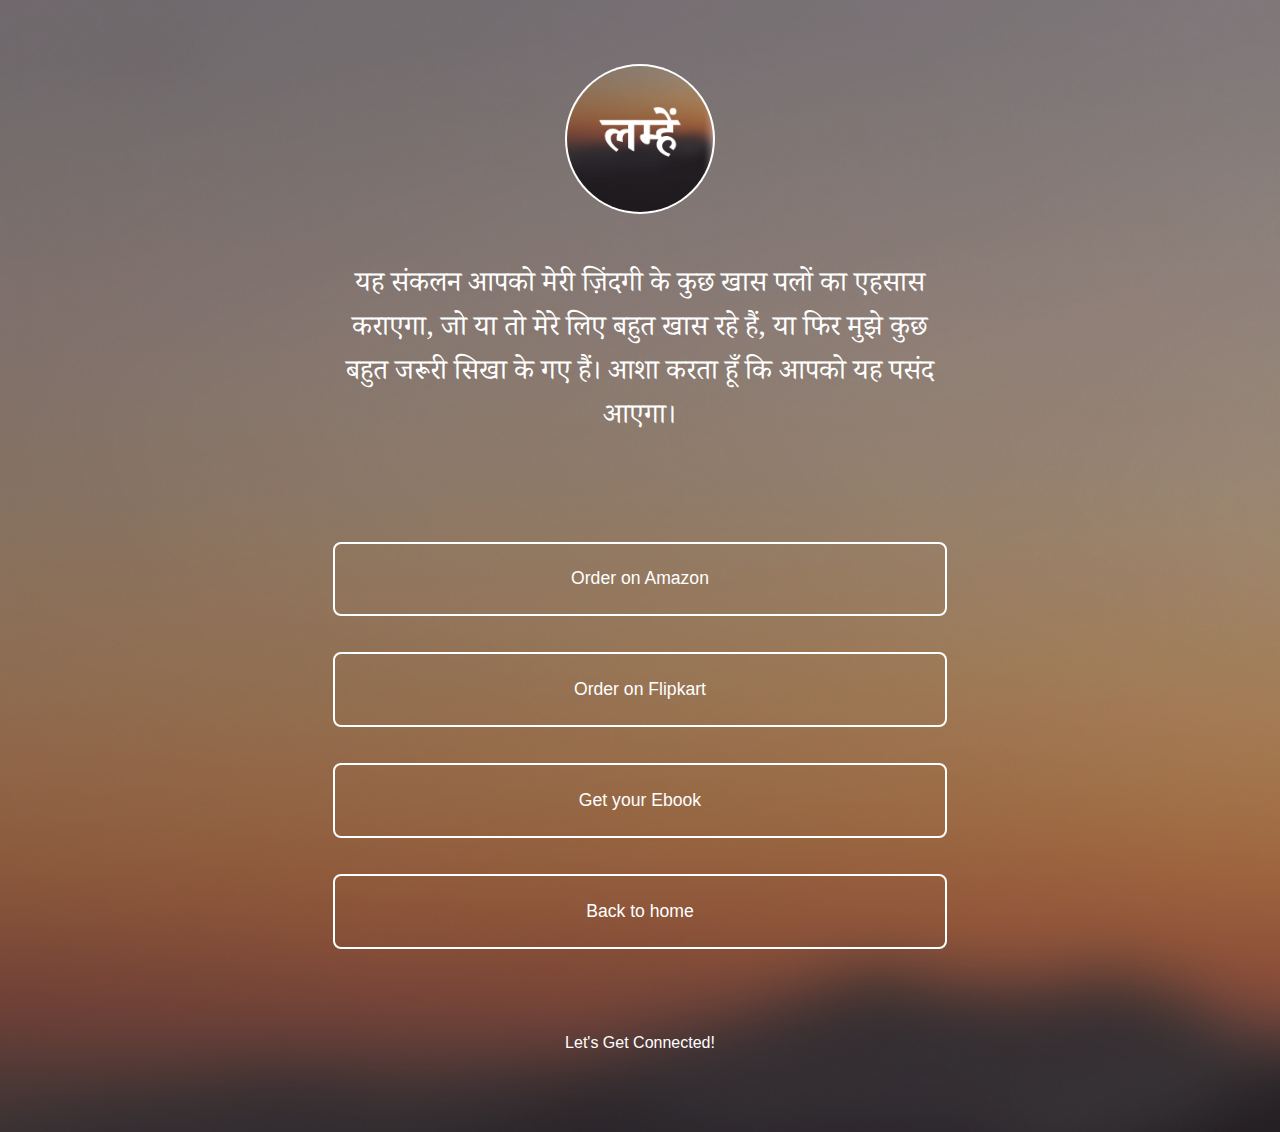
==== lamhe.html @ 699afe0c "added a new page "Lamhe"" ====
<!DOCTYPE html>
<html lang="en">
<head>
    <meta charset="UTF-8">
    <meta http-equiv="X-UA-Compatible" content="IE=edge">
    <meta name="viewport" content="width=device-width, initial-scale=1.0">
    <link rel="icon" type="image/png" href="favicon.png">
    <link rel="stylesheet" href="https://pro.fontawesome.com/releases/v5.10.0/css/all.css" integrity="sha384-AYmEC3Yw5cVb3ZcuHtOA93w35dYTsvhLPVnYs9eStHfGJvOvKxVfELGroGkvsg+p" crossorigin="anonymous"/>
    <link rel="preconnect" href="https://fonts.googleapis.com">
    <link rel="preconnect" href="https://fonts.gstatic.com" crossorigin>
    <link href="https://fonts.googleapis.com/css2?family=Noto+Sans+Devanagari:wght@100;200;300;400;500;600;700;800;900&family=Noto+Serif+Devanagari:wght@100;200;300;400;500;600;700;800;900&display=swap" rel="stylesheet">
    <link rel="stylesheet" href="styles.css">
    <link rel="stylesheet" href="style-lamhe.css">
    <title>Rishabh Sharma</title>
</head>
<body>
    <div class="outer-div">
        <div class="profile-pic-div">
            <img src="lamhe-pic.jpg" alt="" class="profile-pic">
        </div>
        
        <div class="intro">
            <!-- <div class="name"><p>लम्हें</p></div> -->
            <div class="intro-text"><p>यह संकलन आपको मेरी ज़िंदगी के कुछ खास पलों का एहसास कराएगा, जो या तो मेरे लिए बहुत खास रहे हैं, या फिर मुझे कुछ बहुत जरूरी सिखा के गए हैं। आशा करता हूँ कि आपको यह पसंद आएगा। </p></div>
        </div>
        
        <div class="linktree">
            <!-- <div class="linktree-link link-1">
                <button class="linktree-btn btn-1" onclick="window.location.href='https://forms.gle/EvSQQd99ZXu58Mmp7'">Leave a Review!</button>
            </div> -->
            <div class="linktree-link link-1">
                <button class="linktree-btn btn-1" onclick="window.location.href='https://www.amazon.in/dp/9395621958/ref=sr_1_1?crid=1VVR1SNSPS4HC&keywords=9789395621953&qid=1663744560&s=books&sprefix=9789395621953%2Cstripbooks%2C239&sr=1-1'">Order on Amazon</button>
            </div>
            <div class="linktree-link link-2">
                <button class="linktree-btn btn-2" onclick="window.location.href='https://www.flipkart.com/lamhen/p/itm896d4ab9d836d?pid=9789395621953&lid=LSTBOK9789395621953DUKM8F&marketplace=FLIPKART&q=9789395621953&store=search.flipkart.com&srno=s_1_1&otracker=search&otracker1=search&fm=Search&iid=2e445f98-2179-4e72-8fac-4cc7aba90038.9789395621953.SEARCH&ppt=sp&ppn=sp&ssid=2cxvobfr740000001663918966367&qH=38f54e0355f4038b'">Order on Flipkart</button>
            </div>
            <div class="linktree-link link-3">
                <button class="linktree-btn btn-3" onclick="window.location.href='https://www.store.bookleafpub.com/product-page/%E0%A4%B2%E0%A4%AE-%E0%A4%B9'">Get your Ebook</button>
            </div>
            <div class="linktree-link link-4">
                <button class="linktree-btn btn-3" onclick="window.location.href='./index.html'">Back to home</button>
            </div>
        </div>

        <div class="social-media">
            <div class="footer-text"><p>Let's Get Connected!</p></div>
            <div class="sm-icons">
                <a href="https://www.instagram.com/rs_the_wanderer" target="_blank"><i class="fab sm-icon fa-instagram"></i></a>
                <a href="https://twitter.com/RishabhXWebD"><i class="fab sm-icon fa-twitter "></i></a>
                <a href="https://www.github.com/rishabh0540/"><i class="fab sm-icon fa-github"></i></a>
                <a href="https://in.linkedin.com/in/rishabh-sharma-678567175"><i class="fab sm-icon fa-linkedin"></i></a>
            </div>
        </div>

    </div>
</body>
</html>
---- styles.css ----
body{
    background-color: black;
    padding: 0%;
    margin: 0;
    background-image: url('bgimg1.png');
    background-repeat: no-repeat;
    background-size:cover;
}

p{
    color: white;
    font-family: sans-serif;
    text-align: center;
}

.outer-div{
    width: 80%;
    margin: 15% auto;
    display: flex;
    flex-direction: column;
    align-items: center;
}

.profile-pic-div{
    border-radius: 100%;
    background-color: white;
    width: 94px;
    height: 94px;
    margin-bottom: 8%;
}

.profile-pic{
    border-radius: 100%;
    width: 90px;
    height: 90px;
    position: relative;
    top: 2px;
    left: 2px;
}

.intro{
    display: flex;
    flex-direction: column;
    align-items: center;
}

.name p{
    font-weight: bold;
    font-size: 1.1rem;
}

.intro-text{
    margin: 1% auto 5% auto;
    width: 60%;
    font-size: 0.8rem;
}
.intro p{
    margin: 0;
}

.intro-text p{
    font-size: 0.9rem;
}

.linktree{
    width: 96%;
    margin: 5% auto 10% auto;
}

.linktree-btn{
    width: 100%;
    border-radius: 8px;
    border-color: white;
    background: transparent;
    border-style: solid;
    border-width: 2px;
    color: white;
    margin: 4% auto;
    padding: 5% 2%;
    font-size: 1rem;
}:hover{
    color: bisque;
    border-color: bisque;
}

.sm-icons{
    display: flex;
    flex-direction: row;
    justify-content: space-around;
}

.fab{
    color: white;
    font-size: 1.4rem;
}:hover{
    color: bisque;
}

@media screen and (min-width:425px) and (max-width:768px){
    .outer-div{
        margin: 10% auto;
    }
    .profile-pic-div{
        width: 120px;
        height: 120px;
        margin-bottom: 5%;
    }
    .profile-pic{
        width: 116px;
        height: 116px;
    }
    .name p{
        font-size: 1.3rem;
    }
    .intro-text p{
        font-size: 1.1rem;
    }
    .linktree{
        margin-top: 5%;
        width: 80%;
    }
    .linktree-btn{
        font-size: 1.1rem;
    }
}

@media screen and (min-width:769px){
    .outer-div{
        margin: 5% auto;
    }
    .profile-pic-div{
        width: 150px;
        height: 150px;
        margin-bottom: 4%;
    }
    .profile-pic{
        width: 146px;
        height: 146px;
    }
    .name p{
        font-size: 1.5rem;
    }
    .intro-text p{
        font-size: 1.2rem;
    }
    .linktree{
        width: 60%;
        margin: 3% auto 5% auto;
    }
    .linktree-btn{
        margin: 3% auto;
        font-size: 1.1rem;
        padding: 4% 2%;
    }
}
---- style-lamhe.css ----
body{
    background-image: url('FinalCover.jpg');
    background-repeat: no-repeat;
    background-size:cover;
}

.intro-text p{
    font-family: 'Noto Serif Devanagari', serif;
    font-size: 1.75rem;
}
.linktree-btn:hover{
    color: #111824;
    border-color: #111824;
}

.fab:hover{
    color: #111824;
}

:hover{
    color: #111824;
}
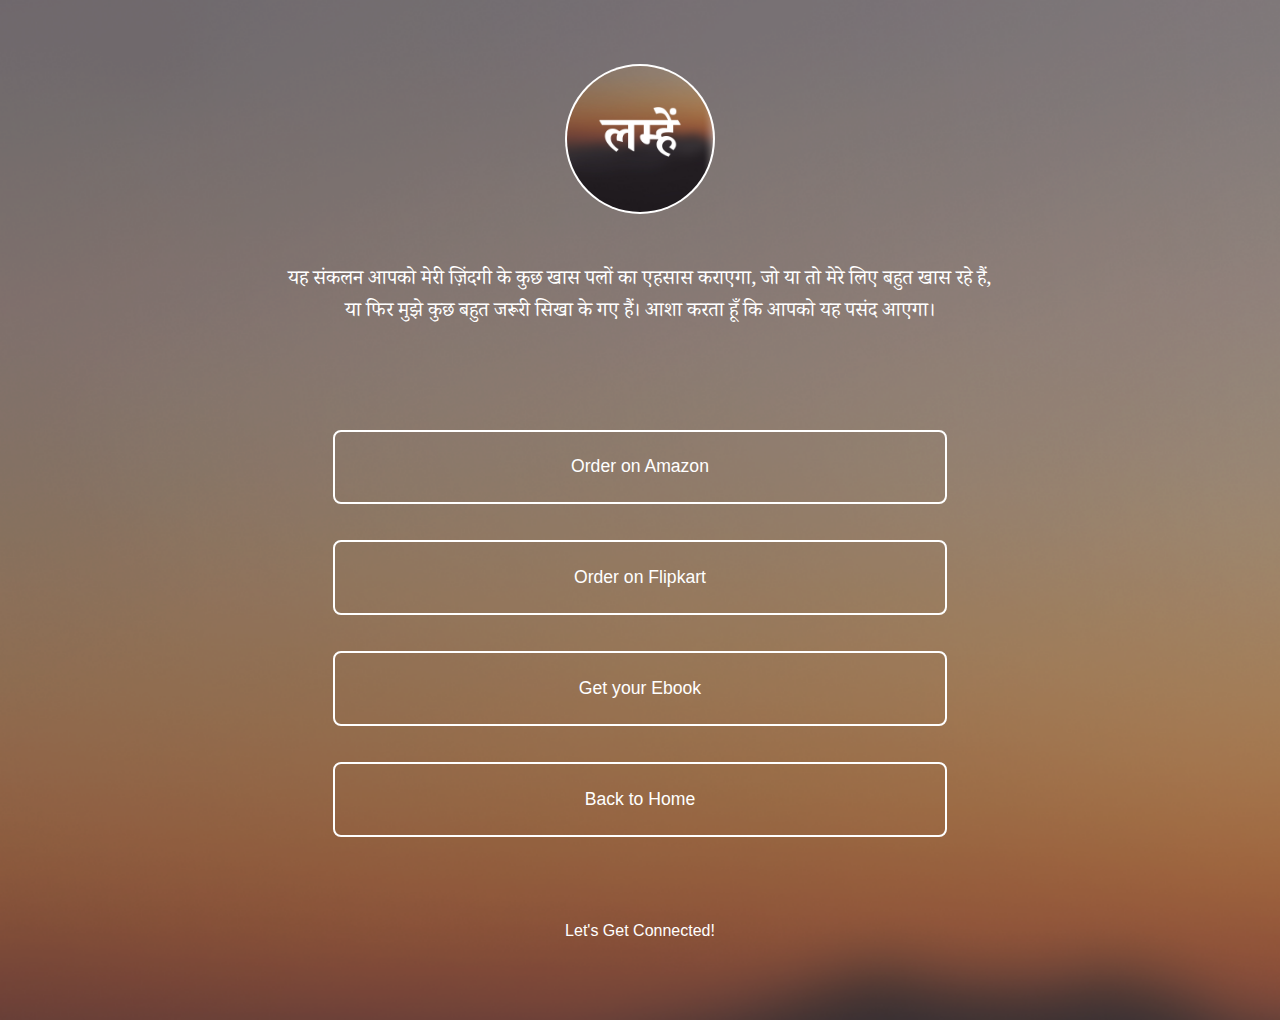
==== commit 4f101b15: "minor" ====
--- a/lamhe.html
+++ b/lamhe.html
@@ -38,7 +38,7 @@
                 <button class="linktree-btn btn-3" onclick="window.location.href='https://www.store.bookleafpub.com/product-page/%E0%A4%B2%E0%A4%AE-%E0%A4%B9'">Get your Ebook</button>
             </div>
             <div class="linktree-link link-4">
-                <button class="linktree-btn btn-3" onclick="window.location.href='./index.html'">Back to home</button>
+                <button class="linktree-btn btn-3" onclick="window.location.href='./index.html'">Back to Home</button>
             </div>
         </div>
 
--- a/styles.css
+++ b/styles.css
@@ -2,7 +2,8 @@
     background-color: black;
     padding: 0%;
     margin: 0;
-    background-image: url('bgimg1.png');
+    /* background-image: url('bgimg1.png'); */
+    background-image: url('FinalCover.jpg');
     background-repeat: no-repeat;
     background-size:cover;
 }
@@ -51,7 +52,7 @@
 
 .intro-text{
     margin: 1% auto 5% auto;
-    width: 60%;
+    width: 70%;
     font-size: 0.8rem;
 }
 .intro p{
@@ -79,8 +80,10 @@
     padding: 5% 2%;
     font-size: 1rem;
 }:hover{
-    color: bisque;
-    border-color: bisque;
+    /* color: bisque;
+    border-color: bisque; */
+    color: #111824;
+    border-color: #111824;
 }
 
 .sm-icons{
@@ -93,10 +96,14 @@
     color: white;
     font-size: 1.4rem;
 }:hover{
-    color: bisque;
+    /* color: bisque; */
+    color: #111824;
+}
+:hover{
+    color: #111824;
 }
 
-@media screen and (min-width:425px) and (max-width:768px){
+@media screen and (min-width:320px) and (max-width:768px){
     .outer-div{
         margin: 10% auto;
     }
@@ -112,6 +119,9 @@
     .name p{
         font-size: 1.3rem;
     }
+    .intro-text{
+        width: 80%;
+    }
     .intro-text p{
         font-size: 1.1rem;
     }
@@ -121,6 +131,12 @@
     }
     .linktree-btn{
         font-size: 1.1rem;
+    }
+}
+
+@media screen and (min-width:320px) and (max-width:375px){
+    .intro-text{
+        width: 85%;
     }
 }
 
@@ -152,4 +168,5 @@
         font-size: 1.1rem;
         padding: 4% 2%;
     }
-}+}
+
--- a/style-lamhe.css
+++ b/style-lamhe.css
@@ -6,7 +6,7 @@
 
 .intro-text p{
     font-family: 'Noto Serif Devanagari', serif;
-    font-size: 1.75rem;
+    font-size: 1.25rem;
 }
 .linktree-btn:hover{
     color: #111824;
@@ -19,4 +19,10 @@
 
 :hover{
     color: #111824;
+}
+
+@media screen and (min-width:320px) and (max-width:768px){
+    .intro-text{
+        width: 90%;
+    }
 }